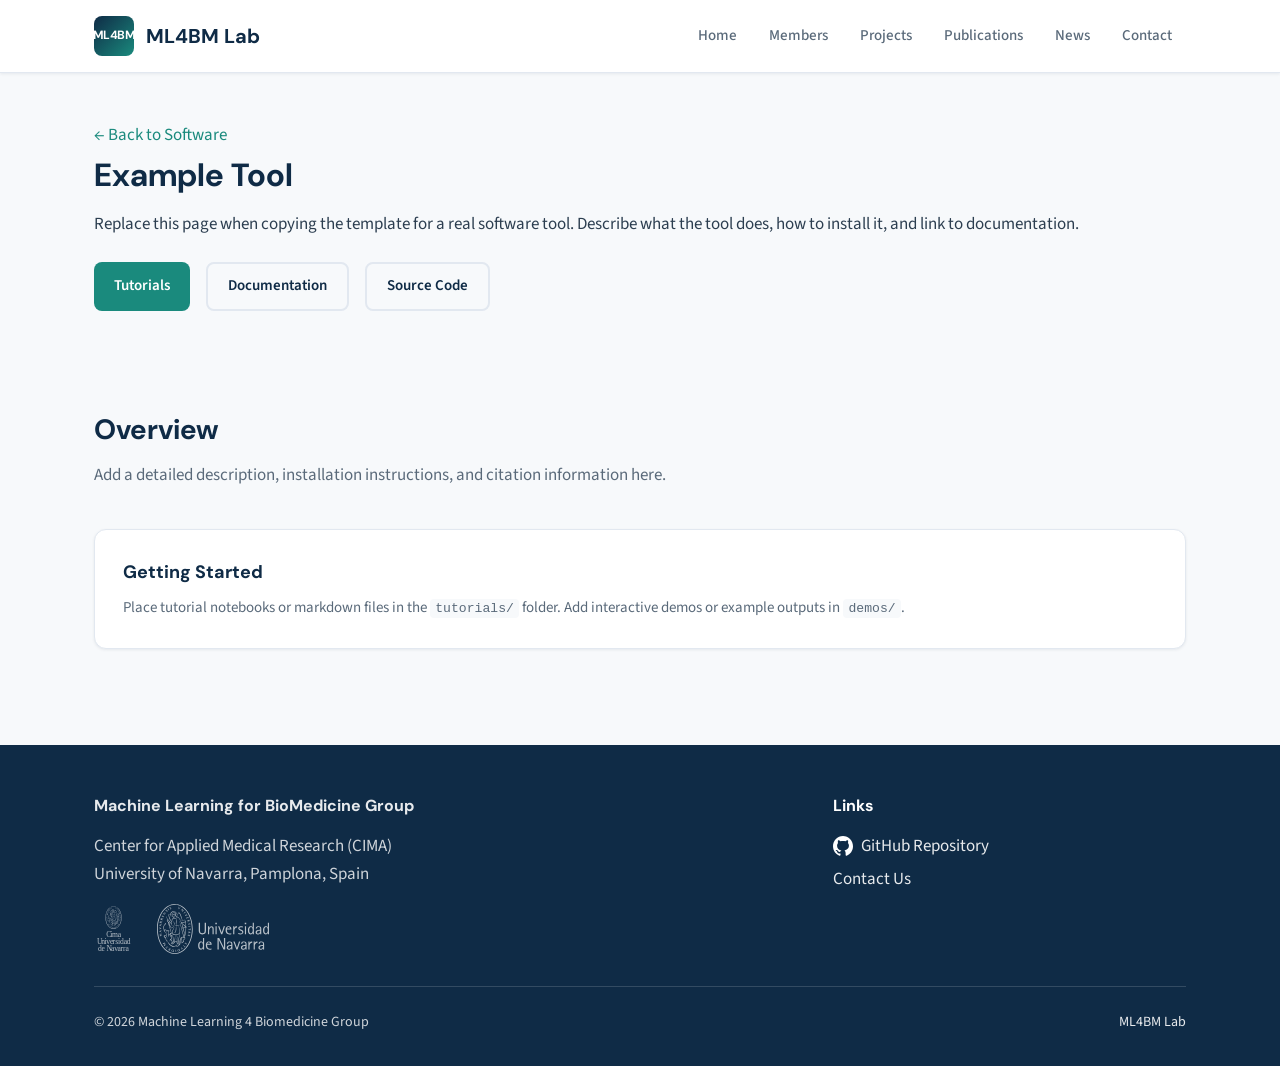
==== software/_template/index.html @ b6e46b2c "Add ML4MB lab website backbone" ====
<!DOCTYPE html>
<html lang="en">
<head>
  <meta charset="UTF-8">
  <meta name="viewport" content="width=device-width, initial-scale=1.0">
  <meta name="description" content="Example Tool — software developed by the ML4BM Lab.">
  <title>Example Tool | ML4BM Lab</title>
  <link rel="preconnect" href="https://fonts.googleapis.com">
  <link rel="preconnect" href="https://fonts.gstatic.com" crossorigin>
  <link href="https://fonts.googleapis.com/css2?family=DM+Sans:wght@500;700&family=Source+Sans+3:wght@400;500;600&display=swap" rel="stylesheet">
  <link rel="stylesheet" href="../../css/styles.css">
  <script src="../../js/layout.js"></script>
</head>
<body>
  <script src="../../js/includes.js" data-base="../../" data-inject="header"></script>
  <a href="#main-content" class="skip-link">Skip to content</a>

  <main id="main-content">
    <div class="tool-header">
      <div class="container">
        <p><a href="../../index.html#software-heading">&larr; Back to Software</a></p>
        <h1>Example Tool</h1>
        <p>Replace this page when copying the template for a real software tool. Describe what the tool does, how to install it, and link to documentation.</p>
        <div class="tool-links">
          <a href="tutorials/" class="btn btn-primary">Tutorials</a>
          <a href="documentation/" class="btn btn-outline">Documentation</a>
          <a href="https://github.com/ML4BM-Lab" class="btn btn-outline" target="_blank" rel="noopener noreferrer">Source Code</a>
        </div>
      </div>
    </div>

    <section>
      <div class="container">
        <h2 class="section-title">Overview</h2>
        <p class="section-subtitle">Add a detailed description, installation instructions, and citation information here.</p>
        <div class="card">
          <h3>Getting Started</h3>
          <p>Place tutorial notebooks or markdown files in the <code>tutorials/</code> folder. Add interactive demos or example outputs in <code>demos/</code>.</p>
        </div>
      </div>
    </section>
  </main>

  <div id="site-footer"></div>

  <script src="../../js/includes.js" data-base="../../" data-inject="footer"></script>
  <script src="../../js/main.js"></script>
</body>
</html>
---- css/styles.css ----
/* ML4BM Lab — Design System */

:root {
  --color-navy: #0f2b46;
  --color-navy-light: #1a3d5c;
  --color-teal: #1a8a7d;
  --color-teal-light: #22a99a;
  --color-bg: #f7f9fb;
  --color-white: #ffffff;
  --color-text: #2c3e50;
  --color-text-muted: #5a6a7a;
  --color-border: #e2e8f0;
  --shadow-sm: 0 1px 3px rgba(15, 43, 70, 0.08);
  --shadow-md: 0 4px 16px rgba(15, 43, 70, 0.1);
  --shadow-lg: 0 8px 32px rgba(15, 43, 70, 0.12);
  --radius: 12px;
  --radius-sm: 8px;
  --font-heading: "DM Sans", system-ui, sans-serif;
  --font-body: "Source Sans 3", system-ui, sans-serif;
  --container: 1140px;
  --nav-height: 72px;
}

*, *::before, *::after {
  box-sizing: border-box;
  margin: 0;
  padding: 0;
}

html {
  scroll-behavior: smooth;
}

body {
  font-family: var(--font-body);
  font-size: 1.0625rem;
  line-height: 1.65;
  color: var(--color-text);
  background: var(--color-bg);
}

img {
  max-width: 100%;
  height: auto;
  display: block;
}

a {
  color: var(--color-teal);
  text-decoration: none;
  transition: color 0.2s;
}

a:hover {
  color: var(--color-teal-light);
}

code {
  font-family: ui-monospace, "Cascadia Code", monospace;
  font-size: 0.875em;
  background: var(--color-bg);
  padding: 0.15em 0.4em;
  border-radius: 4px;
}

.skip-link {
  position: absolute;
  top: -100%;
  left: 1rem;
  z-index: 200;
  padding: 0.5rem 1rem;
  background: var(--color-teal);
  color: var(--color-white);
  border-radius: var(--radius-sm);
}

.skip-link:focus {
  top: 1rem;
}

.container {
  width: 100%;
  max-width: var(--container);
  margin: 0 auto;
  padding: 0 1.5rem;
}

/* Header & Navigation */

.site-header {
  position: sticky;
  top: 0;
  z-index: 100;
  background: var(--color-white);
  border-bottom: 1px solid var(--color-border);
  box-shadow: var(--shadow-sm);
}

.header-inner {
  display: flex;
  align-items: center;
  justify-content: space-between;
  height: var(--nav-height);
  gap: 1.5rem;
}

.logo-link {
  display: flex;
  align-items: center;
  gap: 0.75rem;
  color: var(--color-navy);
  font-family: var(--font-heading);
  font-weight: 700;
  font-size: 1.25rem;
  text-decoration: none;
}

.logo-link:hover {
  color: var(--color-teal);
}

.logo-icon {
  width: 40px;
  height: 40px;
  background: linear-gradient(135deg, var(--color-navy), var(--color-teal));
  border-radius: var(--radius-sm);
  display: flex;
  align-items: center;
  justify-content: center;
  color: var(--color-white);
  font-size: 0.75rem;
  font-weight: 700;
  letter-spacing: -0.5px;
}

.nav-toggle {
  display: none;
  flex-direction: column;
  gap: 5px;
  background: none;
  border: none;
  cursor: pointer;
  padding: 0.5rem;
}

.nav-toggle span {
  display: block;
  width: 24px;
  height: 2px;
  background: var(--color-navy);
  border-radius: 2px;
  transition: transform 0.3s, opacity 0.3s;
}

.nav-toggle[aria-expanded="true"] span:nth-child(1) {
  transform: translateY(7px) rotate(45deg);
}

.nav-toggle[aria-expanded="true"] span:nth-child(2) {
  opacity: 0;
}

.nav-toggle[aria-expanded="true"] span:nth-child(3) {
  transform: translateY(-7px) rotate(-45deg);
}

.site-nav ul {
  display: flex;
  list-style: none;
  gap: 0.25rem;
}

.site-nav a {
  display: block;
  padding: 0.5rem 0.875rem;
  color: var(--color-text-muted);
  font-weight: 500;
  font-size: 0.9375rem;
  border-radius: var(--radius-sm);
  transition: background 0.2s, color 0.2s;
}

.site-nav a:hover {
  color: var(--color-navy);
  background: var(--color-bg);
}

.site-nav a.active {
  color: var(--color-teal);
  background: rgba(26, 138, 125, 0.1);
}

/* Hero */

.hero {
  position: relative;
  min-height: 420px;
  display: flex;
  align-items: center;
  overflow: hidden;
}

.hero-bg {
  position: absolute;
  inset: 0;
  background: linear-gradient(135deg, var(--color-navy) 0%, var(--color-navy-light) 50%, var(--color-teal) 100%);
}

.hero-bg img {
  width: 100%;
  height: 100%;
  object-fit: cover;
  opacity: 0.35;
}

.hero-content {
  position: relative;
  z-index: 1;
  padding: 4rem 0;
  color: var(--color-white);
  max-width: 720px;
}

.hero h1 {
  font-family: var(--font-heading);
  font-size: clamp(2rem, 5vw, 3rem);
  font-weight: 700;
  line-height: 1.2;
  margin-bottom: 1rem;
}

.hero-tagline {
  font-size: 1.25rem;
  opacity: 0.92;
  font-weight: 400;
}

/* Page header (inner pages) */

.page-header {
  background: linear-gradient(135deg, var(--color-navy), var(--color-navy-light));
  color: var(--color-white);
  padding: 3rem 0;
}

.page-header h1 {
  font-family: var(--font-heading);
  font-size: clamp(1.75rem, 4vw, 2.5rem);
  font-weight: 700;
}

.page-header p {
  margin-top: 0.5rem;
  opacity: 0.85;
  font-size: 1.125rem;
}

/* Sections */

section {
  padding: 4rem 0;
}

.section-title {
  font-family: var(--font-heading);
  font-size: 1.75rem;
  font-weight: 700;
  color: var(--color-navy);
  margin-bottom: 0.5rem;
}

.section-subtitle {
  color: var(--color-text-muted);
  margin-bottom: 2.5rem;
  max-width: 600px;
}

/* About / PI block */

.about-grid {
  display: grid;
  grid-template-columns: 1fr 280px;
  gap: 3rem;
  align-items: start;
}

.about-text h2 {
  font-family: var(--font-heading);
  font-size: 1.75rem;
  color: var(--color-navy);
  margin-bottom: 1rem;
}

.about-text .pi-name {
  font-size: 1.25rem;
  font-weight: 600;
  color: var(--color-navy);
  margin-bottom: 0.25rem;
}

.about-text .pi-role {
  color: var(--color-teal);
  font-weight: 500;
  margin-bottom: 1.25rem;
}

.about-text p {
  color: var(--color-text-muted);
  margin-bottom: 1rem;
}

.affiliation-bar {
  display: flex;
  align-items: center;
  gap: 2rem;
  flex-wrap: wrap;
  margin-top: 1.5rem;
  padding-top: 1.5rem;
  border-top: 1px solid var(--color-border);
}

.affiliation-bar img {
  height: 48px;
  width: auto;
  object-fit: contain;
}

.about-portrait {
  aspect-ratio: 3 / 4;
  background: linear-gradient(160deg, var(--color-border), var(--color-bg));
  border-radius: var(--radius);
  display: flex;
  align-items: center;
  justify-content: center;
  color: var(--color-text-muted);
  font-size: 0.875rem;
  box-shadow: var(--shadow-md);
}

/* Cards */

.card-grid {
  display: grid;
  grid-template-columns: repeat(auto-fill, minmax(280px, 1fr));
  gap: 1.5rem;
}

.card {
  background: var(--color-white);
  border-radius: var(--radius);
  padding: 1.75rem;
  box-shadow: var(--shadow-sm);
  border: 1px solid var(--color-border);
  transition: box-shadow 0.25s, transform 0.25s;
}

.card:hover {
  box-shadow: var(--shadow-md);
  transform: translateY(-2px);
}

.card-icon {
  width: 48px;
  height: 48px;
  background: rgba(26, 138, 125, 0.12);
  border-radius: var(--radius-sm);
  display: flex;
  align-items: center;
  justify-content: center;
  margin-bottom: 1rem;
  color: var(--color-teal);
  font-size: 1.25rem;
}

.card h3 {
  font-family: var(--font-heading);
  font-size: 1.125rem;
  color: var(--color-navy);
  margin-bottom: 0.5rem;
}

.card p {
  color: var(--color-text-muted);
  font-size: 0.9375rem;
}

/* Software cards */

.software-card {
  display: flex;
  flex-direction: column;
}

.software-card h3 a {
  color: var(--color-navy);
  text-decoration: none;
}

.software-card h3 a:hover {
  color: var(--color-teal);
}

.software-card .card-body {
  flex: 1;
}

.software-badges {
  display: flex;
  gap: 0.5rem;
  margin-top: 1rem;
  flex-wrap: wrap;
}

.badge {
  display: inline-block;
  padding: 0.25rem 0.625rem;
  font-size: 0.75rem;
  font-weight: 600;
  text-transform: uppercase;
  letter-spacing: 0.03em;
  border-radius: 999px;
  background: rgba(26, 138, 125, 0.12);
  color: var(--color-teal);
}

.badge-demo {
  background: rgba(15, 43, 70, 0.1);
  color: var(--color-navy);
}

/* Placeholder content (section pages) */

.placeholder-box {
  background: var(--color-white);
  border: 2px dashed var(--color-border);
  border-radius: var(--radius);
  padding: 4rem 2rem;
  text-align: center;
  color: var(--color-text-muted);
}

.placeholder-box h2 {
  font-family: var(--font-heading);
  color: var(--color-navy);
  margin-bottom: 0.75rem;
}

/* Tool page */

.tool-header {
  padding: 3rem 0 2rem;
}

.tool-header h1 {
  font-family: var(--font-heading);
  font-size: 2rem;
  color: var(--color-navy);
  margin-bottom: 0.5rem;
}

.tool-links {
  display: flex;
  gap: 1rem;
  margin-top: 1.5rem;
  flex-wrap: wrap;
}

.btn {
  display: inline-flex;
  align-items: center;
  gap: 0.5rem;
  padding: 0.625rem 1.25rem;
  font-weight: 600;
  font-size: 0.9375rem;
  border-radius: var(--radius-sm);
  transition: background 0.2s, color 0.2s;
}

.btn-primary {
  background: var(--color-teal);
  color: var(--color-white);
}

.btn-primary:hover {
  background: var(--color-teal-light);
  color: var(--color-white);
}

.btn-outline {
  border: 2px solid var(--color-border);
  color: var(--color-navy);
}

.btn-outline:hover {
  border-color: var(--color-teal);
  color: var(--color-teal);
}

/* Footer */

.site-footer {
  background: var(--color-navy);
  color: rgba(255, 255, 255, 0.8);
  padding: 3rem 0 2rem;
  margin-top: 2rem;
}

.footer-grid {
  display: grid;
  grid-template-columns: 2fr 1fr;
  gap: 2rem;
  margin-bottom: 2rem;
}

.footer-grid h3 {
  font-family: var(--font-heading);
  color: var(--color-white);
  font-size: 1rem;
  margin-bottom: 0.75rem;
}

.footer-affiliations {
  display: flex;
  gap: 1.5rem;
  align-items: center;
  margin-top: 1rem;
}

.footer-affiliations img {
  height: 50px;
  width: auto;
  filter: brightness(0) invert(1);
  opacity: 0.7;
}

.footer-bottom {
  padding-top: 1.5rem;
  border-top: 1px solid rgba(255, 255, 255, 0.15);
  font-size: 0.875rem;
  display: flex;
  justify-content: space-between;
  flex-wrap: wrap;
  gap: 1rem;
}

.site-footer a {
  color: rgba(255, 255, 255, 0.9);
}

.footer-github-link {
  display: inline-flex;
  align-items: center;
  gap: 0.5rem;
}

.footer-github-link img {
  height: 1.25rem;
  width: auto;
  flex-shrink: 0;
}

.site-footer a:hover {
  color: var(--color-white);
}

/* Responsive */

@media (max-width: 768px) {
  .nav-toggle {
    display: flex;
  }

  .site-nav {
    position: absolute;
    top: var(--nav-height);
    left: 0;
    right: 0;
    background: var(--color-white);
    border-bottom: 1px solid var(--color-border);
    box-shadow: var(--shadow-md);
    max-height: 0;
    overflow: hidden;
    transition: max-height 0.3s ease;
  }

  .site-nav.open {
    max-height: 400px;
  }

  .site-nav ul {
    flex-direction: column;
    padding: 1rem;
  }

  .site-nav a {
    padding: 0.75rem 1rem;
  }

  .about-grid {
    grid-template-columns: 1fr;
  }

  .about-portrait {
    max-width: 240px;
    margin: 0 auto;
  }

  .footer-grid {
    grid-template-columns: 1fr;
  }

  .hero {
    min-height: 320px;
  }

  section {
    padding: 3rem 0;
  }
}
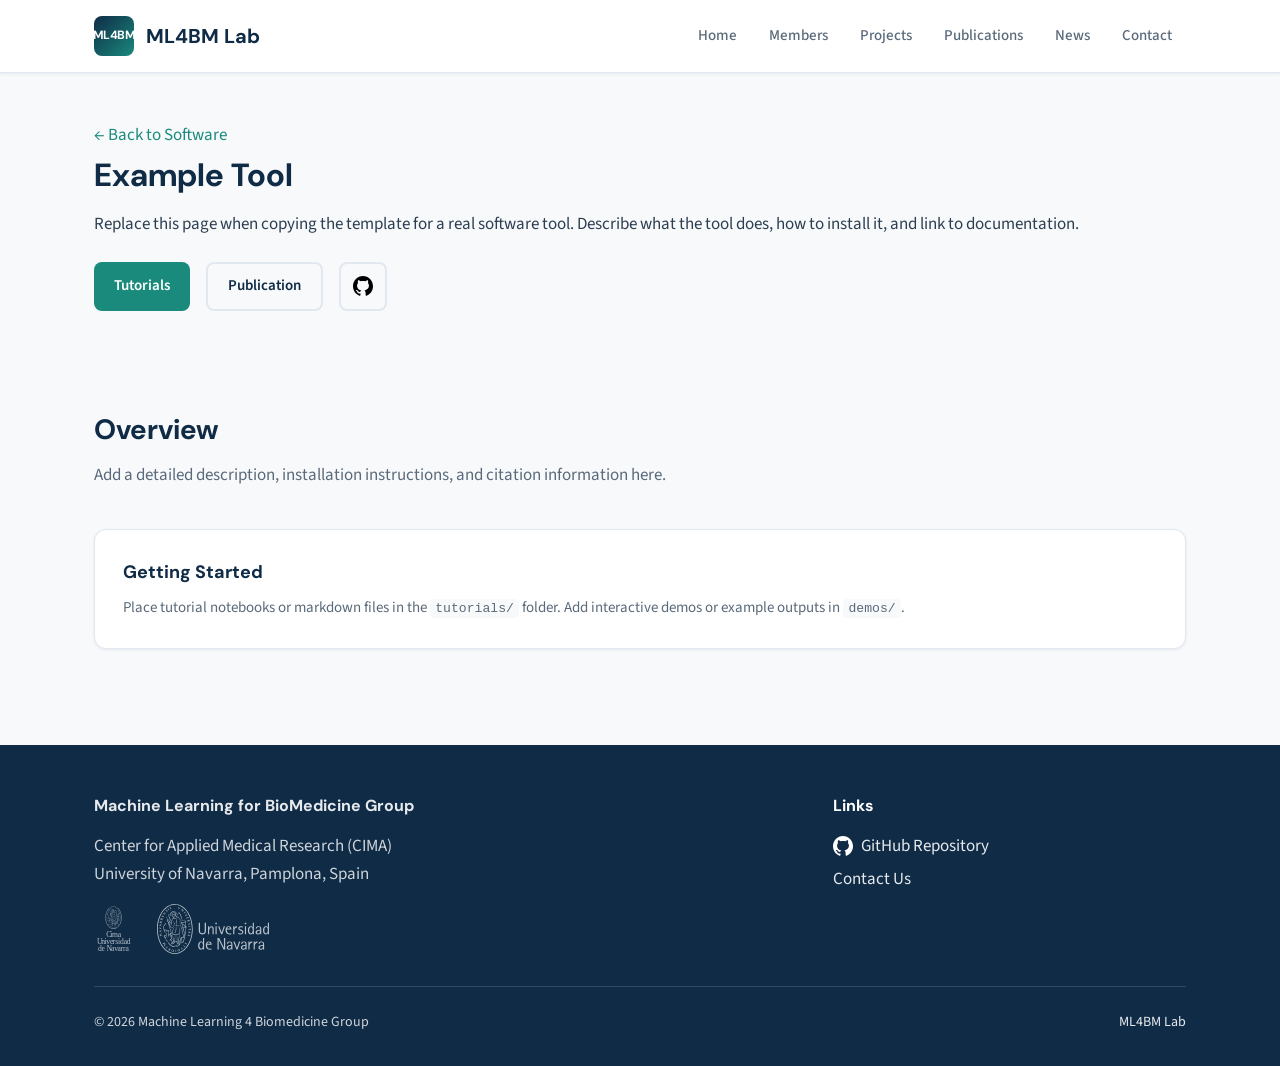
==== commit b0694a08: "Updated members, projects, publications and software info" ====
--- a/software/_template/index.html
+++ b/software/_template/index.html
@@ -23,8 +23,10 @@
         <p>Replace this page when copying the template for a real software tool. Describe what the tool does, how to install it, and link to documentation.</p>
         <div class="tool-links">
           <a href="tutorials/" class="btn btn-primary">Tutorials</a>
-          <a href="documentation/" class="btn btn-outline">Documentation</a>
-          <a href="https://github.com/ML4BM-Lab" class="btn btn-outline" target="_blank" rel="noopener noreferrer">Source Code</a>
+          <a href="https://github.com/ML4BM-Lab" class="btn btn-outline" target="_blank" rel="noopener noreferrer">Publication</a>
+          <a href="https://github.com/ML4BM-Lab/SimiC-Suite" class="btn btn-outline btn-icon" target="_blank" rel="noopener noreferrer" aria-label="GitHub">
+            <img src="../../assets/images/GitHub-logo.svg" alt="">
+          </a>
         </div>
       </div>
     </div>
--- a/css/styles.css
+++ b/css/styles.css
@@ -404,6 +404,43 @@
   flex: 1;
 }
 
+/* Member cards */
+
+.member-photo-wrap {
+  display: flex;
+  justify-content: center;
+  margin-bottom: 1rem;
+}
+
+.member-photo {
+  width: 96px;
+  height: 96px;
+  border-radius: 50%;
+  object-fit: cover;
+  border: 2px solid var(--color-border);
+}
+
+.member-photo-placeholder {
+  width: 96px;
+  height: 96px;
+  border-radius: 50%;
+  background: rgba(26, 138, 125, 0.1);
+  border: 2px solid var(--color-border);
+  display: flex;
+  align-items: center;
+  justify-content: center;
+  font-size: 2.75rem;
+  line-height: 1;
+}
+
+.member-card {
+  text-align: center;
+}
+
+.member-card h3 {
+  font-size: 1rem;
+}
+
 .software-badges {
   display: flex;
   gap: 0.5rem;
@@ -474,6 +511,20 @@
   font-size: 0.9375rem;
   border-radius: var(--radius-sm);
   transition: background 0.2s, color 0.2s;
+}
+
+.btn-icon {
+  padding: 0.75rem;
+  justify-content: center;
+  display: inline-flex;
+  align-items: center;
+  gap: 0.5rem;
+}
+
+.btn-icon img {
+  height: 1.25rem;
+  width: auto;
+  flex-shrink: 0;
 }
 
 .btn-primary {
